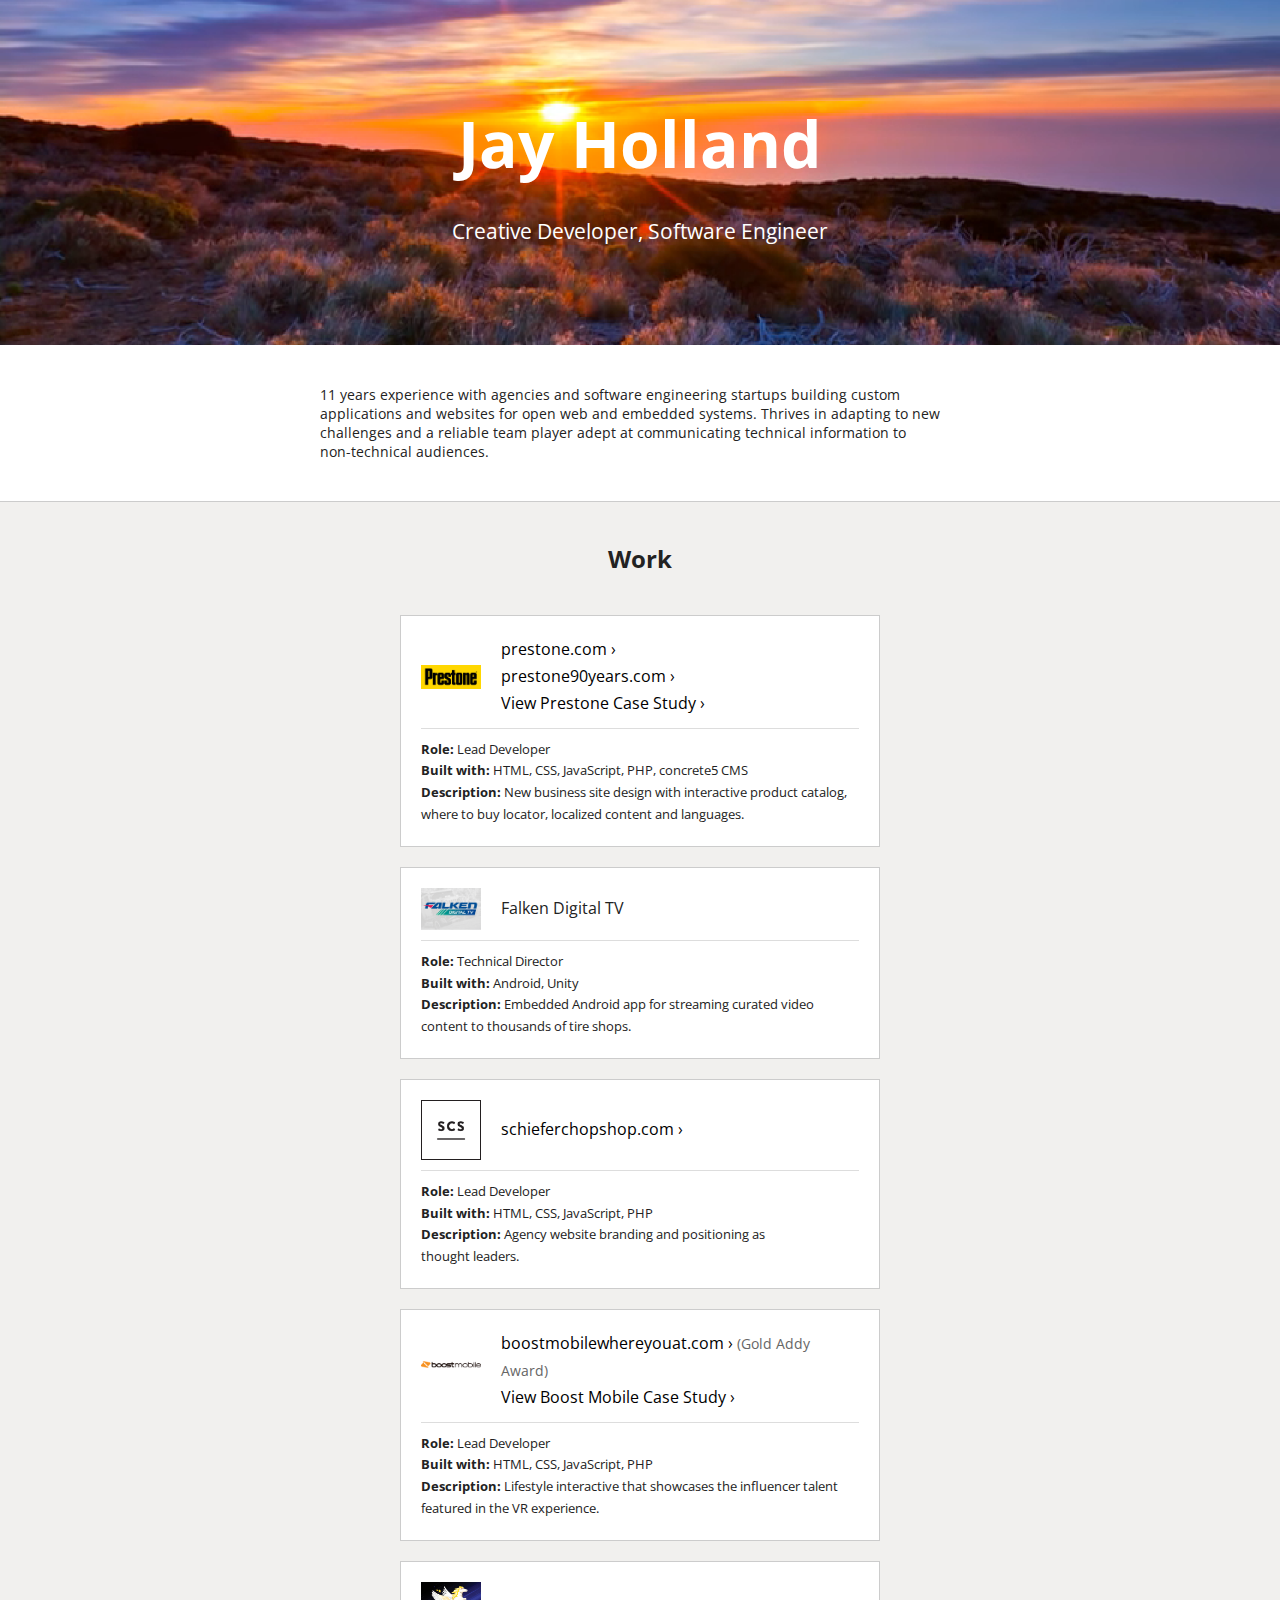
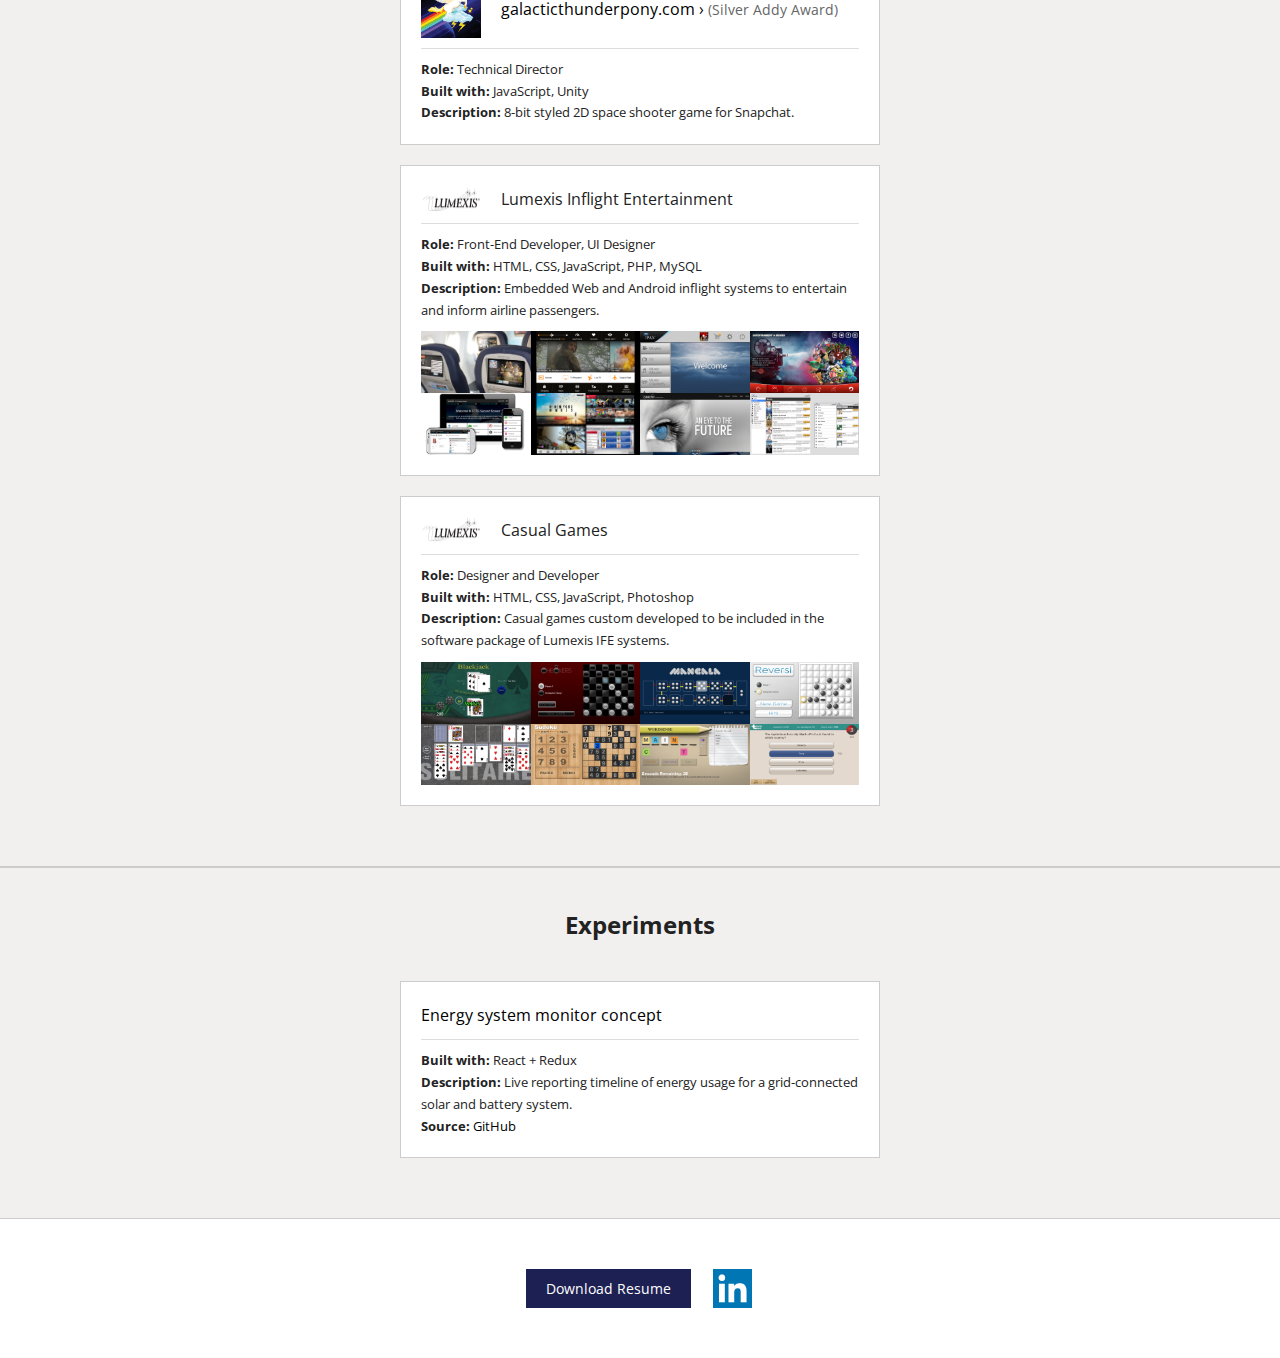
==== index.html @ 2b52e8df "title add software engineer" ====
<!DOCTYPE html>
<html>
<head>

<meta charset="utf-8">
<meta name="viewport" content="width=device-width,initial-scale=1,user-scalable=no,shrink-to-fit=no">
<meta name="theme-color" content="#000000">
<meta name="msapplication-navbutton-color" content="#000000">
<meta name="apple-mobile-web-app-status-bar-style" content="#000000">
<meta name="apple-mobile-web-app-capable" content="yes">
<meta name="google" value="notranslate">

<title>Jay Holland | Creative Developer</title>
<meta name="description" content="Full-stack developer specializing in front-end."/>

<!-- Fonts -->
<link href="https://fonts.googleapis.com/css?family=Open+Sans:400,700" rel="stylesheet">

<!-- Styles -->
<link rel="stylesheet" media="screen, projection" href="css/luminous-basic.min.css">
<link rel="stylesheet" type="text/css" href="css/styles.css" />


<!-- Social -->
<meta property="og:url" content="http://www.jaycholland.com/" />
<meta property="og:type" content="website" />
<meta property="og:title" content="Jay Holland | Creative Developer" />
<meta property="og:description" content="Full-stack developer specializing in front-end." />

<meta name="twitter:card" content="summary" />
<meta name="twitter:title" content="Jay Holland | Creative Developer" />
<meta name="twitter:description" content="Full-stack developer specializing in front-end." />
<meta name="twitter:url" content="http://www.jaycholland.com/" />

</head>

<body>

<main>
<header class="intro-title">
    <div id="intro-video-container"><div id="intro-video-background"></div></div>
    <div id="intro-video-overlay"></div>
    <div class="section-inner">
        <h1>Jay Holland</h1>
        <h2 id="myTitle">Creative Developer, Software Engineer</h2>
    </div>
</header>
<section class="intro-paragraph">
    <div class="section-inner">
        <p>
            11 years experience with agencies and software engineering startups building custom applications and websites for open web and embedded systems. Thrives in adapting to new challenges and a reliable team player adept at communicating technical information to <span class="noBreak">non-technical audiences.</span>
        </p>
    </div>
</section>
<section class="section-work">
    <div class="section-inner">
        <h3>Work</h3>
        <div class="item-recent-work">
            <div class="item-recent-work-header">
                <div class="item-recent-work-image"><img src="img/logo-prestone.png" alt="Logo Prestone"></div>
                <p class="item-recent-work-links">
                    <a href="http://www.prestone.com" target="_blank">prestone.com &rsaquo;</a><br><a href="http://www.prestone90years.com" target="_blank">prestone90years.com &rsaquo;</a>
                    <br><a href="http://www.schieferchopshop.com/work/prestone-defy" target="_blank">View Prestone Case Study &rsaquo;</a>
                </p>
            </div>
            <p class="item-recent-work-details">
                <span class="detail-label">Role:</span> Lead Developer
                <br><span class="detail-label">Built with:</span> HTML, CSS, JavaScript, PHP, concrete5 CMS
                <br><span class="detail-label">Description:</span> New business site design with interactive product catalog, where to buy locator, localized content <span class="noBreak">and languages.</span>
            </p>
        </div>
        <div class="item-recent-work">
            <div class="item-recent-work-header">
                <div class="item-recent-work-image"><img src="img/logo-falken-tv.png" alt="Logo Falken"></div>
                <p class="item-recent-work-links">
                    Falken Digital TV
                </p>
            </div>
            <p class="item-recent-work-details">
                <span class="detail-label">Role:</span> Technical Director
                <br><span class="detail-label">Built with:</span> Android, Unity
                <br><span class="detail-label">Description:</span> Embedded Android app for streaming curated video content to thousands of <span class="noBreak">tire shops.</span>
            </p>
        </div>
        <div class="item-recent-work">
            <div class="item-recent-work-header">
                <div class="item-recent-work-image"><img src="img/logo-scs.png" alt="Logo SCS"></div>
                <p class="item-recent-work-links">
                    <a href="http://www.schieferchopshop.com" target="_blank">schieferchopshop.com &rsaquo;</a>
                </p>
            </div>
            <p class="item-recent-work-details">
                <span class="detail-label">Role:</span> Lead Developer
                <br><span class="detail-label">Built with:</span> HTML, CSS, JavaScript, PHP
                <br><span class="detail-label">Description:</span> Agency website branding and positioning as <span class="noBreak">thought leaders.</span>
            </p>
        </div>
        <div class="item-recent-work">
            <div class="item-recent-work-header">
                <div class="item-recent-work-image"><img src="img/logo-boost.png" alt="Logo Boost Mobile"></div>
                <p class="item-recent-work-links">
                    <a href="http://www.boostmobilewhereyouat.com" target="_blank">boostmobilewhereyouat.com &rsaquo;</a> <span class="linknote">(Gold Addy Award)</span>
                    <br><a href="http://www.schieferchopshop.com/work/boostmobile-wearewhereyouat" target="_blank">View Boost Mobile Case Study &rsaquo;</a>
                </p>
            </div>
            <p class="item-recent-work-details">
                <span class="detail-label">Role:</span> Lead Developer
                <br><span class="detail-label">Built with:</span> HTML, CSS, JavaScript, PHP
                <br><span class="detail-label">Description:</span> Lifestyle interactive that showcases the influencer talent featured in the <span class="noBreak">VR experience.</span>
            </p>
        </div>
        <div class="item-recent-work">
            <div class="item-recent-work-header">
                <div class="item-recent-work-image"><img src="img/logo-gtp.jpg" alt="Logo GTP"></div>
                <p class="item-recent-work-links">
                    <a href="http://www.galacticthunderpony.com" target="_blank">galacticthunderpony.com &rsaquo;</a> <span class="linknote">(Silver Addy Award)</span>
                </p>
            </div>
            <p class="item-recent-work-details">
                <span class="detail-label">Role:</span> Technical Director
                <br><span class="detail-label">Built with:</span> JavaScript, Unity
                <br><span class="detail-label">Description:</span> 8-bit styled 2D space shooter game <span class="noBreak">for Snapchat.</span>
            </p>
        </div>
        <div class="item-recent-work">
            <div class="item-recent-work-header">
                <div class="item-recent-work-image"><img src="img/logo-lumexis.png" alt="Logo Lumexis"></div>
                <p class="item-recent-work-links">
                    Lumexis Inflight Entertainment
                </p>
            </div>
            <p class="item-recent-work-details">
                <span class="detail-label">Role:</span> Front-End Developer, UI Designer
                <br><span class="detail-label">Built with:</span> HTML, CSS, JavaScript, PHP, MySQL
                <br><span class="detail-label">Description:</span> Embedded Web and Android inflight systems to entertain and inform <span class="noBreak">airline passengers.</span>
            </p>
            <div class="item-recent-work-gallery">
                <a class="gallery-img-1" href="img/lumexis-fast-ui.jpg"><img src="img/lumexis-fast-ui.jpg"></a>
                <a class="gallery-img-1" href="img/lumexis-gen4.jpg"><img src="img/lumexis-gen4.jpg"></a>
                <a class="gallery-img-1" href="img/lumexis-ipax-1.jpg"><img src="img/lumexis-ipax-1.jpg"></a>
                <a class="gallery-img-1" href="img/lumexis-malindo.jpg"><img src="img/lumexis-malindo.jpg"></a>
                <a class="gallery-img-1" href="img/lumexis-second-screen-mobile-tablet.jpg"><img src="img/lumexis-second-screen-mobile-tablet.jpg"></a>
                <a class="gallery-img-1" href="img/lumexis-ui-x4.jpg"><img src="img/lumexis-ui-x4.jpg"></a>
                <a class="gallery-img-1" href="img/lumexis-web.jpg"><img src="img/lumexis-web.jpg"></a>
                <a class="gallery-img-1" href="img/lumexis-wipax.jpg"><img src="img/lumexis-wipax.jpg"></a>
            </div>
        </div>
        <div class="item-recent-work">
            <div class="item-recent-work-header">
                <div class="item-recent-work-image"><img src="img/logo-lumexis.png" alt="Logo Lumexis"></div>
                <p class="item-recent-work-links">
                    Casual Games
                </p>
            </div>
            <p class="item-recent-work-details"><span class="detail-label">Role:</span> Designer and Developer
                <br><span class="detail-label">Built with:</span> HTML, CSS, JavaScript, Photoshop
                <br><span class="detail-label">Description:</span> Casual games custom developed to be included in the software package of Lumexis <span class="noBreak">IFE systems.</span>
            </p>
            <div class="item-recent-work-gallery">
                <a class="gallery-img-2" href="img/game-screenshot-blackjack.jpg"><img src="img/game-screenshot-blackjack.jpg"></a>
                <a class="gallery-img-2" href="img/game-screenshot-checkers.jpg"><img src="img/game-screenshot-checkers.jpg"></a>
                <a class="gallery-img-2" href="img/game-screenshot-mancala.jpg"><img src="img/game-screenshot-mancala.jpg"></a>
                <a class="gallery-img-2" href="img/game-screenshot-reversi.jpg"><img src="img/game-screenshot-reversi.jpg"></a>
                <a class="gallery-img-2" href="img/game-screenshot-solitaire.jpg"><img src="img/game-screenshot-solitaire.jpg"></a>
                <a class="gallery-img-2" href="img/game-screenshot-sudoku.jpg"><img src="img/game-screenshot-sudoku.jpg"></a>
                <a class="gallery-img-2" href="img/game-screenshot-wordsense.jpg"><img src="img/game-screenshot-wordsense.jpg"></a>
                <a class="gallery-img-2" href="img/game-screenshot-trivia-time.jpg"><img src="img/game-screenshot-trivia-time.jpg"></a>
            </div>
        </div>
    </div>
</section>
<section class="section-work">
    <div class="section-inner">
        <h3>Experiments</h3>
        <div class="item-recent-work">
            <div class="item-recent-work-header">
                <p class="item-recent-work-links">
                    <a href="http://jaycholland.com/energy-system-monitor/" target="_blank">Energy system monitor concept</a>
                </p>
            </div>
            <p class="item-recent-work-details">
                <span class="detail-label">Built with:</span> React + Redux
                <br><span class="detail-label">Description:</span> Live reporting timeline of energy usage for a grid-connected solar and <span class="noBreak">battery system.</span>
                <br><span class="detail-label">Source:</span> <a href="https://github.com/jaycholland/energy-system-monitor" target="_blank">GitHub</https:>
            </p>
        </div>
    </div>
</section>
<footer class="section-resume">
    <div class="section-inner">
        <a href="jay-holland-resume.docx" class="button">Download Resume</a><a href="http://www.linkedin.com/in/jaycholland" target="_blank" class="button linkedin">&nbsp;</a>
    </div>
</footer>
</main>

<script type="text/javascript" src="js/Luminous.min.js"></script>
<script type="text/javascript" src="js/scripts.js"></script>

</body>

</html>
---- css/styles.css ----
﻿* {
	margin:0;
	padding:0;
	-webkit-tap-highlight-color: rgba(0,0,0,0);
	text-rendering: optimizeLegibility;
	-webkit-font-smoothing: antialiased;
	-moz-osx-font-smoothing: grayscale;
}

html, body {
	width:100%;
	height:100%;
	font-size:16px;
}

body {
	font-family:'Open Sans', 'Helvetica', sans-serif;
	background:#FFFFFF;
    -webkit-text-size-adjust:100%;
    -moz-text-size-adjust:100%;
	-ms-text-size-adjust:100%;
}

div, main, section, nav, header, footer {
	-moz-box-sizing: border-box;
    -webkit-box-sizing: border-box;
    box-sizing: border-box;
}
.noBreak{
    white-space: nowrap;
}
.bodyItalic{
	font-style:italic;
}

main{
	position:relative;
	margin:0;
	padding:0;
	width:100%;
	min-height:100vh;
}
section, header, footer{
	position:relative;
	margin:0;
	padding:0;
	width:100%;
}
.divider{
	position:relative;
	margin:0;
	padding:0;
	width:100%;
	height:6px;
	background-color:rgb(25, 16, 68);
}
.section-inner{
	position:relative;
	margin:0 auto;
	padding:40px 15px;
	width:100%;
	max-width:930px;
	color:#111111;
}
.section-inner > h1{
	margin:60px 0 30px 0;
	padding:0;
	font-size:4em;
	text-align:center;
}
.section-inner > h2{
	margin:15px 0 60px 0;
	padding:0;
	font-size:1.3em;
	font-weight:400;
	text-align:center;
}
.section-inner > h3{
	margin:0;
	padding:0;
	font-size:1.5em;
	font-weight:700;
	text-align:center;
}
.section-inner > p{
	margin:0;
	padding:0;
	font-size:.9em;
}
.intro-title{
	background-color:transparent;
	overflow:hidden;
}
#intro-video-container{
	position:absolute;
	left:50%;
	top:50%;
	width:100%;
	min-width:900px;
	height:auto;
	background-color:#111111;
	background-image:url("../img/header-background-frame.png");
	background-repeat:no-repeat;
	background-position:center;
	background-size:cover;
	transform:translate(-50%,-50%);
}
#intro-video-container::before{
	content:'';
	display:block;
	position:relative;
	left:0;
	top:0;
	width:100%;
	height:auto;
	padding-top:56.25%;
}
#intro-video-background{
	position:absolute;
	left:0;
	top:0;
	width:100%;
	height:100%;
	opacity:0;
	transition:opacity 1s;
}
#intro-video-overlay{
	position:absolute;
	left:0;
	top:0;
	width:100%;
	height:100%;
	background-color:transparent;
}
.intro-title > .section-inner{
	color:#FFFFFF;
}
.intro-paragraph{
	background-color:#FFFFFF;
}
.intro-paragraph > .section-inner{
	color:#222222;
}
.intro-paragraph > .section-inner > p{
	position:relative;
	width:100%;
	max-width:640px;
	margin:0 auto;
}
.section-work{
	background-color:rgb(241, 240, 238);
	border-top:1px solid #CCCCCC;
	border-bottom:1px solid #CCCCCC;
	
}
.section-work .section-inner{
	color:#222222;
	display:flex;
	flex-wrap:wrap;
	justify-content:flex-start;
}
.section-work h3{
	width:100%;
	margin-bottom:40px;
}
.item-recent-work{
	position:relative;
	display:flex;
	flex-wrap:wrap;
	width:100%;
	max-width:480px;
	margin:0 auto 20px auto;
	padding:20px;
	background-color:#FFFFFF;
	border:1px solid #CCCCCC;
	overflow:hidden;
}
.item-recent-work-header{
	display:flex;
	align-items:center;
	width:100%;
	border-bottom:1px solid #DDDDDD;
	padding-bottom:10px;
	margin-bottom:10px;
}
.item-recent-work p{
	text-align:left;
	line-height:1.7em;
}
.item-recent-work a{
	color:#000000;
	text-decoration:none;
}
.item-recent-work a:hover{
	text-decoration:underline;
}
.item-recent-work-image{
	display:block;
	position:relative;
	flex-basis:60px;
	max-width:60px;
	flex-grow:0;
	flex-shrink:0;
	height:auto;
	min-height:20px;
	border:none;
	margin-right:20px;
}
.item-recent-work-image > img{
	display:block;
	position:relative;
	left:0;
	top:0;
	width:auto;
	max-width:100%;
	height:auto;
	max-height:100%;
}
.item-recent-work-links{
	display:block;
	position:relative;
	width:auto;
	flex-basis:60%;
	flex-grow:1;
	height:auto;
}
.item-recent-work-details{
	display:block;
	position:relative;
	width:auto;
	flex-grow:1;
	height:auto;
	font-size:.8em;
}
.item-recent-work-details .detail-label{
	font-weight:700;
}
.linknote{
	font-size:.9em;
	color:#666666;
}
.item-recent-work-gallery{
	display:block;
	position:relative;
	width:100%;
	height:auto;
	text-align:left;
	margin-top:10px;
}
.item-recent-work-gallery > a{
	display:block;
	position:relative;
	float:left;
	width:25%;
	height:auto;
	overflow:hidden;
	margin:0;
	padding:0;
}
.item-recent-work-gallery > a::before{
	content:'';
	display:block;
	position:relative;
	width:100%;
	height:auto;
	margin:0;
	padding-top:56.25%;
}
.item-recent-work-gallery > a > img{
	display:block;
	position:absolute;
	left:0;
	top:0;
	width:100%;
	height:100%;
	margin:0;
	padding:0;
}
.lum-lightbox-inner img {
	max-width: 80%;
	max-height: 100%;
}
.lum-lightbox {
    background: rgba(0,0,0,.8);
}
.section-resume{
	text-align:center;
}
footer{
	background-color:#FFFFFF;
	text-align:center;
}
a.button{
	display:inline-block;
	position:relative;
	width:auto;
	margin:10px;
	padding:10px 20px;
	background-color:rgb(29, 32, 83);
	text-align:center;
	text-decoration:none;
	font-size:.9em;
	color:#FFFFFF;
}
a.button.linkedin{
	background-color:transparent;
	background-repeat:no-repeat;
	background-position:center;
	background-size:contain;
	background-image:url("../img/social-linkedin.png");
}

@media only screen and (max-width:520px){
	.section-inner > h1{
		margin:40px 0 20px 0;
		font-size:3em;
	}
	.section-inner > h2{
		margin:15px 0 40px 0;
		font-size:1em;
	}
}
@media only screen and (max-width:460px){
	.lum-gallery-button {
		top: 95%;
		transform: translateY(-100%);
	}
	.lum-lightbox-inner img {
		max-width: 100%;
		max-height: 100%;
	}
}
@media only screen and (max-width:420px){
	.item-recent-work-image{
		max-width:80px;
		margin-right:10px;
	}
	.item-recent-work-links{
		font-size:.9em;
	}
}
@media only screen and (max-width:400px){
	.item-recent-work-gallery > a{
		width:50%;
	}
}
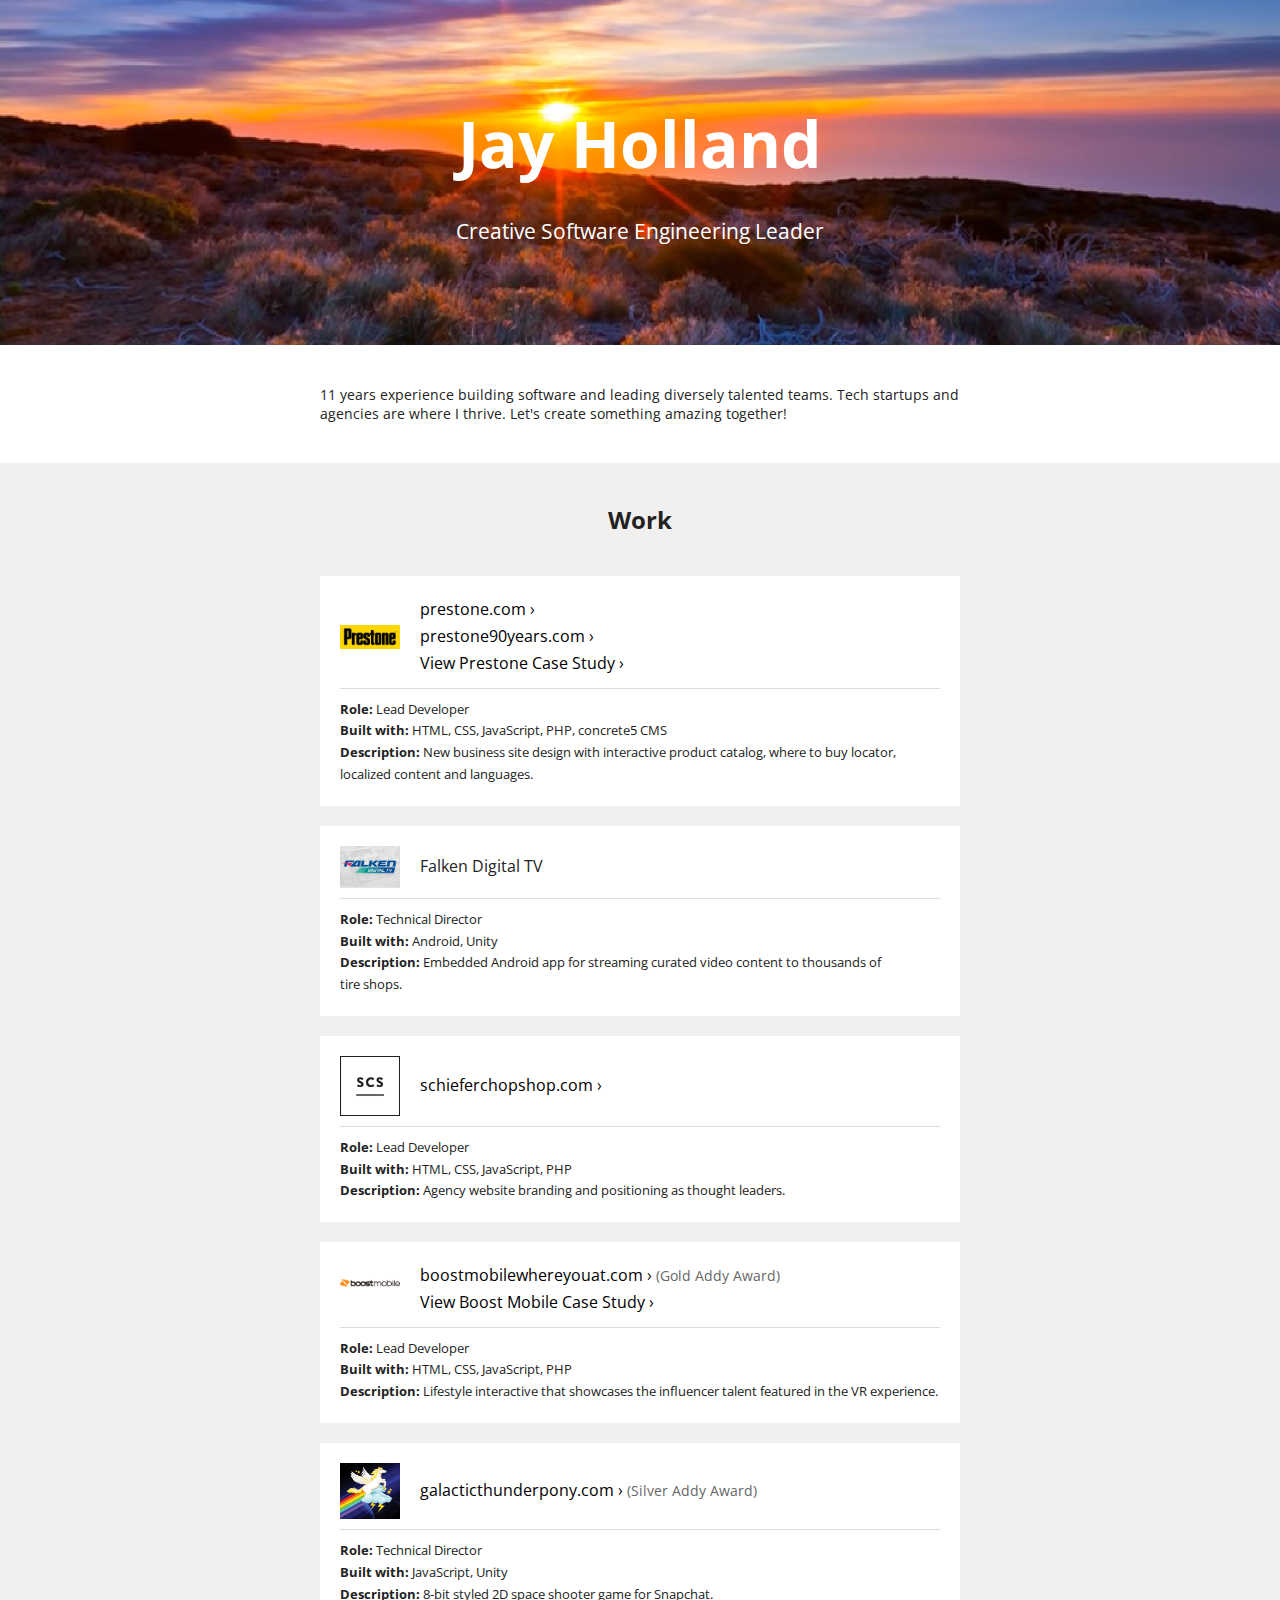
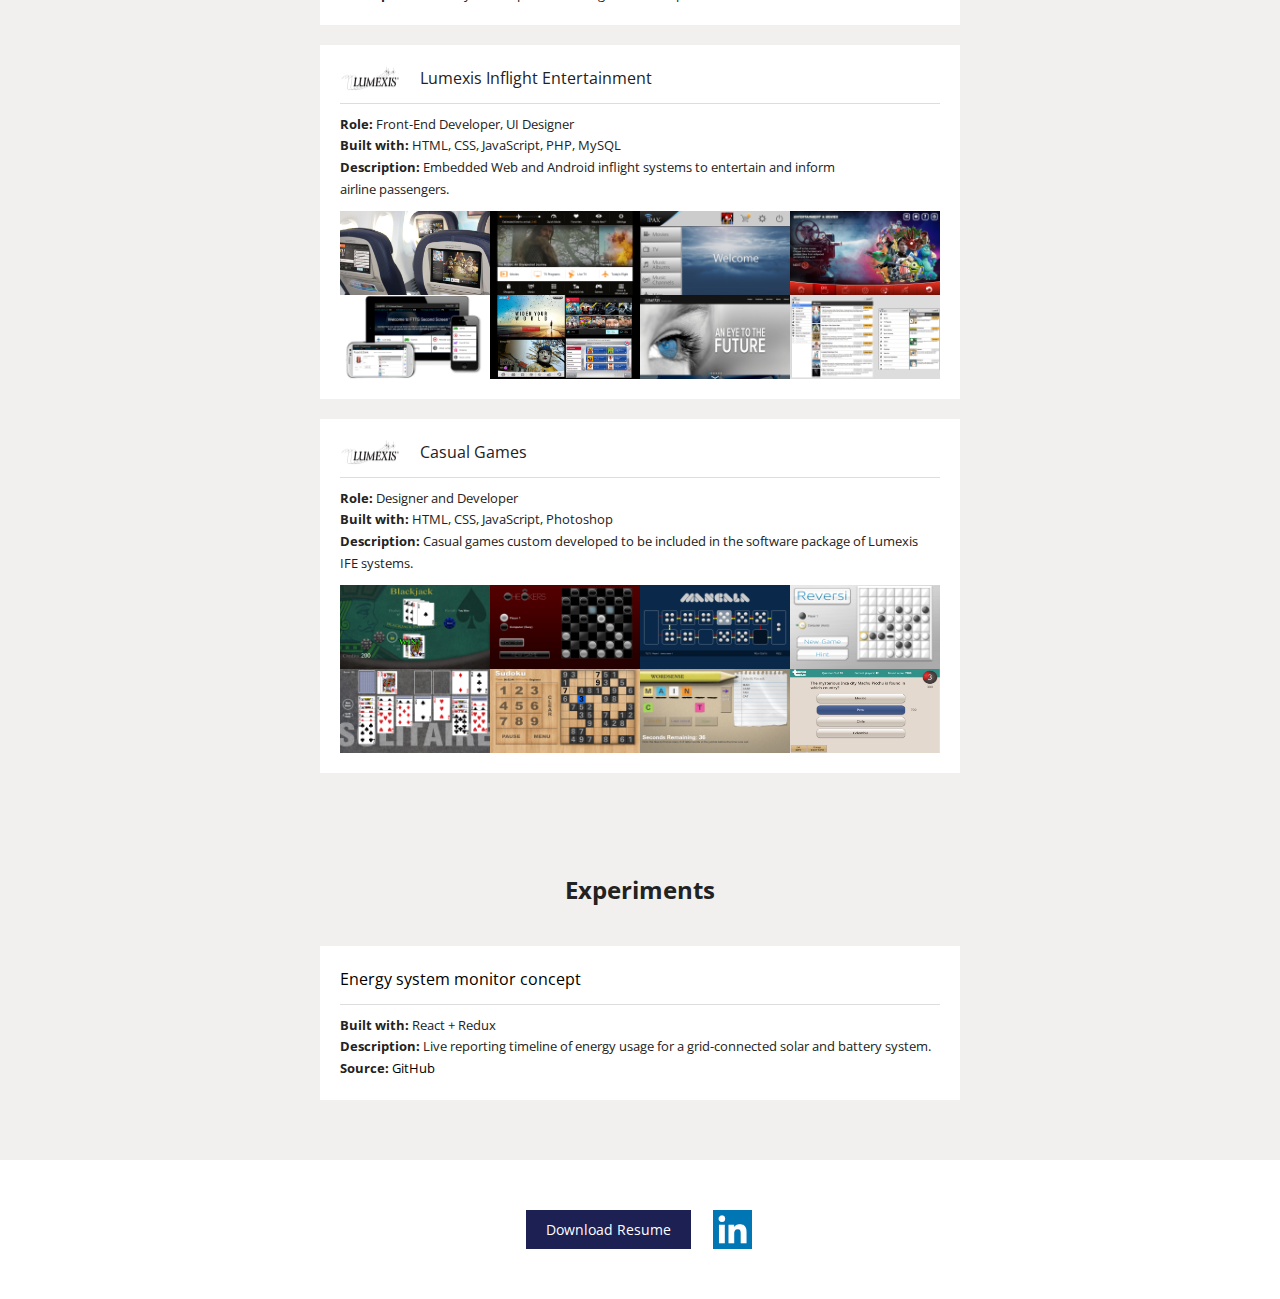
==== commit ed011cba: "update round 1 for nov 2019" ====
--- a/index.html
+++ b/index.html
@@ -42,13 +42,13 @@
     <div id="intro-video-overlay"></div>
     <div class="section-inner">
         <h1>Jay Holland</h1>
-        <h2 id="myTitle">Creative Developer, Software Engineer</h2>
+        <h2 id="myTitle">Creative Software <span class="noBreak">Engineering Leader</span></h2>
     </div>
 </header>
 <section class="intro-paragraph">
     <div class="section-inner">
         <p>
-            11 years experience with agencies and software engineering startups building custom applications and websites for open web and embedded systems. Thrives in adapting to new challenges and a reliable team player adept at communicating technical information to <span class="noBreak">non-technical audiences.</span>
+            11 years experience building software and leading diversely talented teams. Tech startups and agencies are where I thrive. Let's create something <span class="noBreak">amazing together!</span>
         </p>
     </div>
 </section>
--- a/css/styles.css
+++ b/css/styles.css
@@ -149,9 +149,6 @@
 }
 .section-work{
 	background-color:rgb(241, 240, 238);
-	border-top:1px solid #CCCCCC;
-	border-bottom:1px solid #CCCCCC;
-	
 }
 .section-work .section-inner{
 	color:#222222;
@@ -168,11 +165,10 @@
 	display:flex;
 	flex-wrap:wrap;
 	width:100%;
-	max-width:480px;
+	max-width:640px;
 	margin:0 auto 20px auto;
 	padding:20px;
 	background-color:#FFFFFF;
-	border:1px solid #CCCCCC;
 	overflow:hidden;
 }
 .item-recent-work-header{
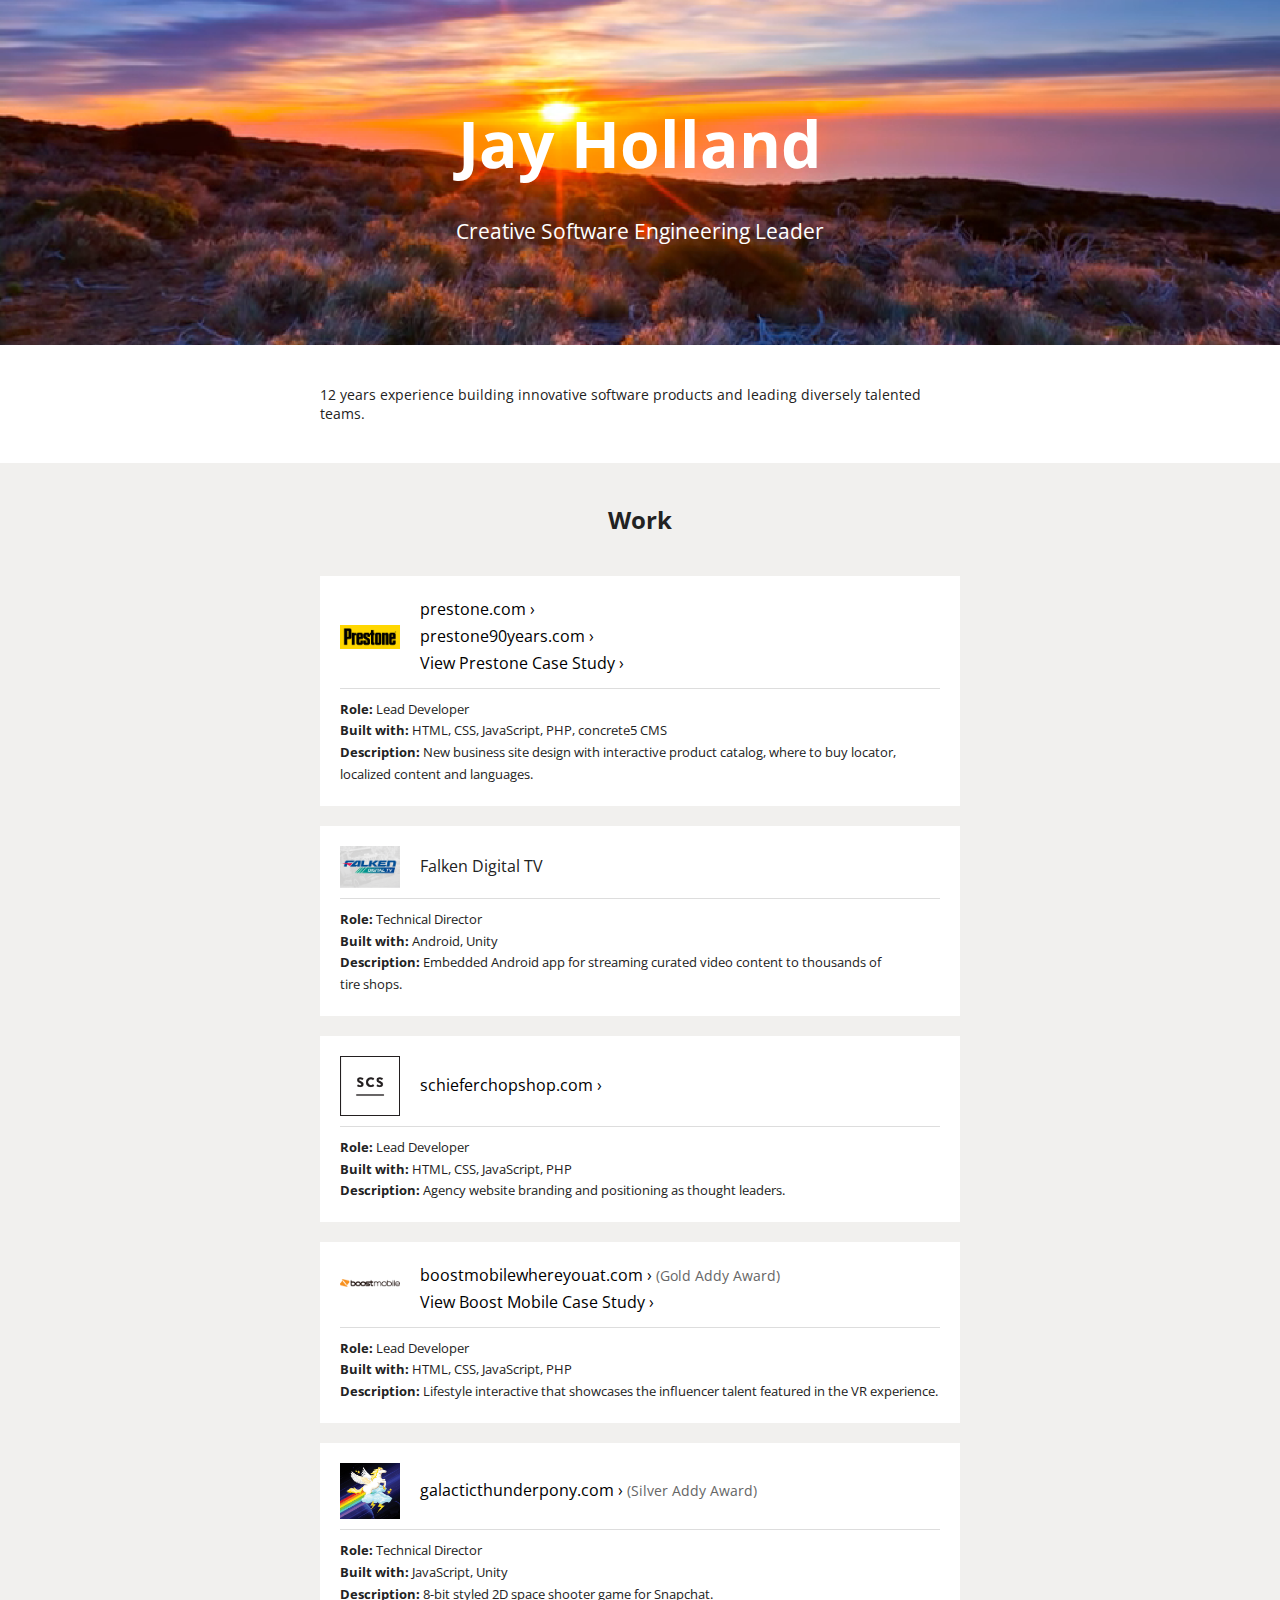
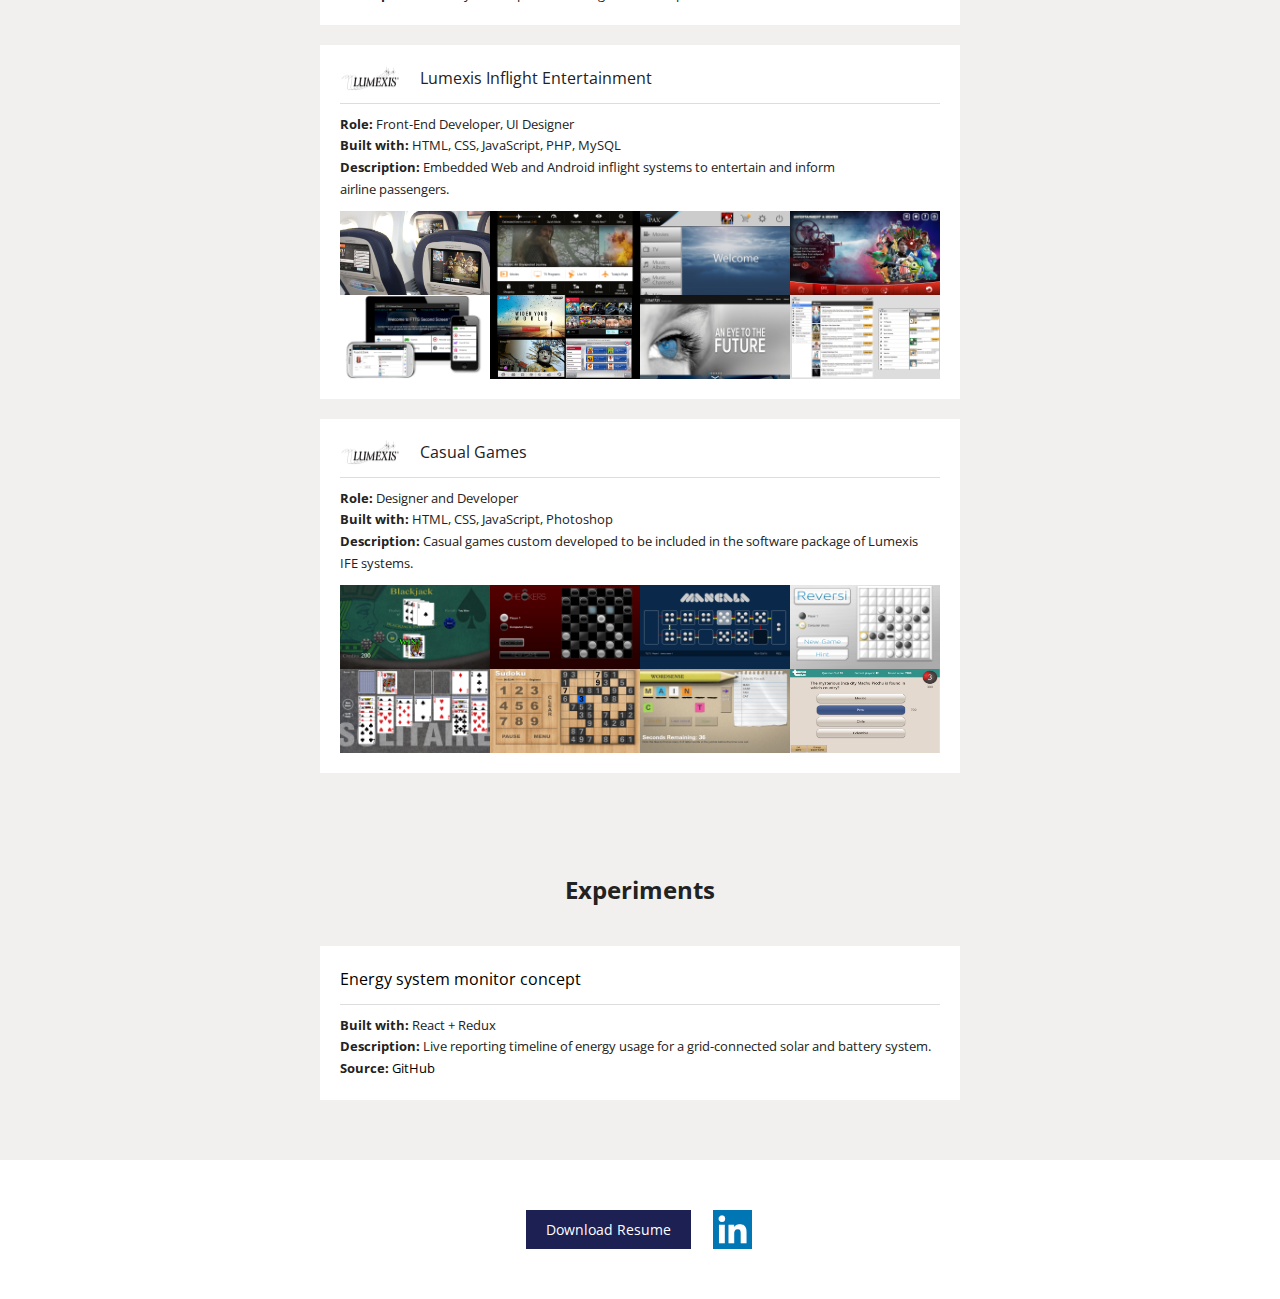
==== commit 4174d3f6: "updated intro summary" ====
--- a/index.html
+++ b/index.html
@@ -48,7 +48,7 @@
 <section class="intro-paragraph">
     <div class="section-inner">
         <p>
-            11 years experience building software and leading diversely talented teams. Tech startups and agencies are where I thrive. Let's create something <span class="noBreak">amazing together!</span>
+            12 years experience building innovative software products and leading diversely talented teams.
         </p>
     </div>
 </section>
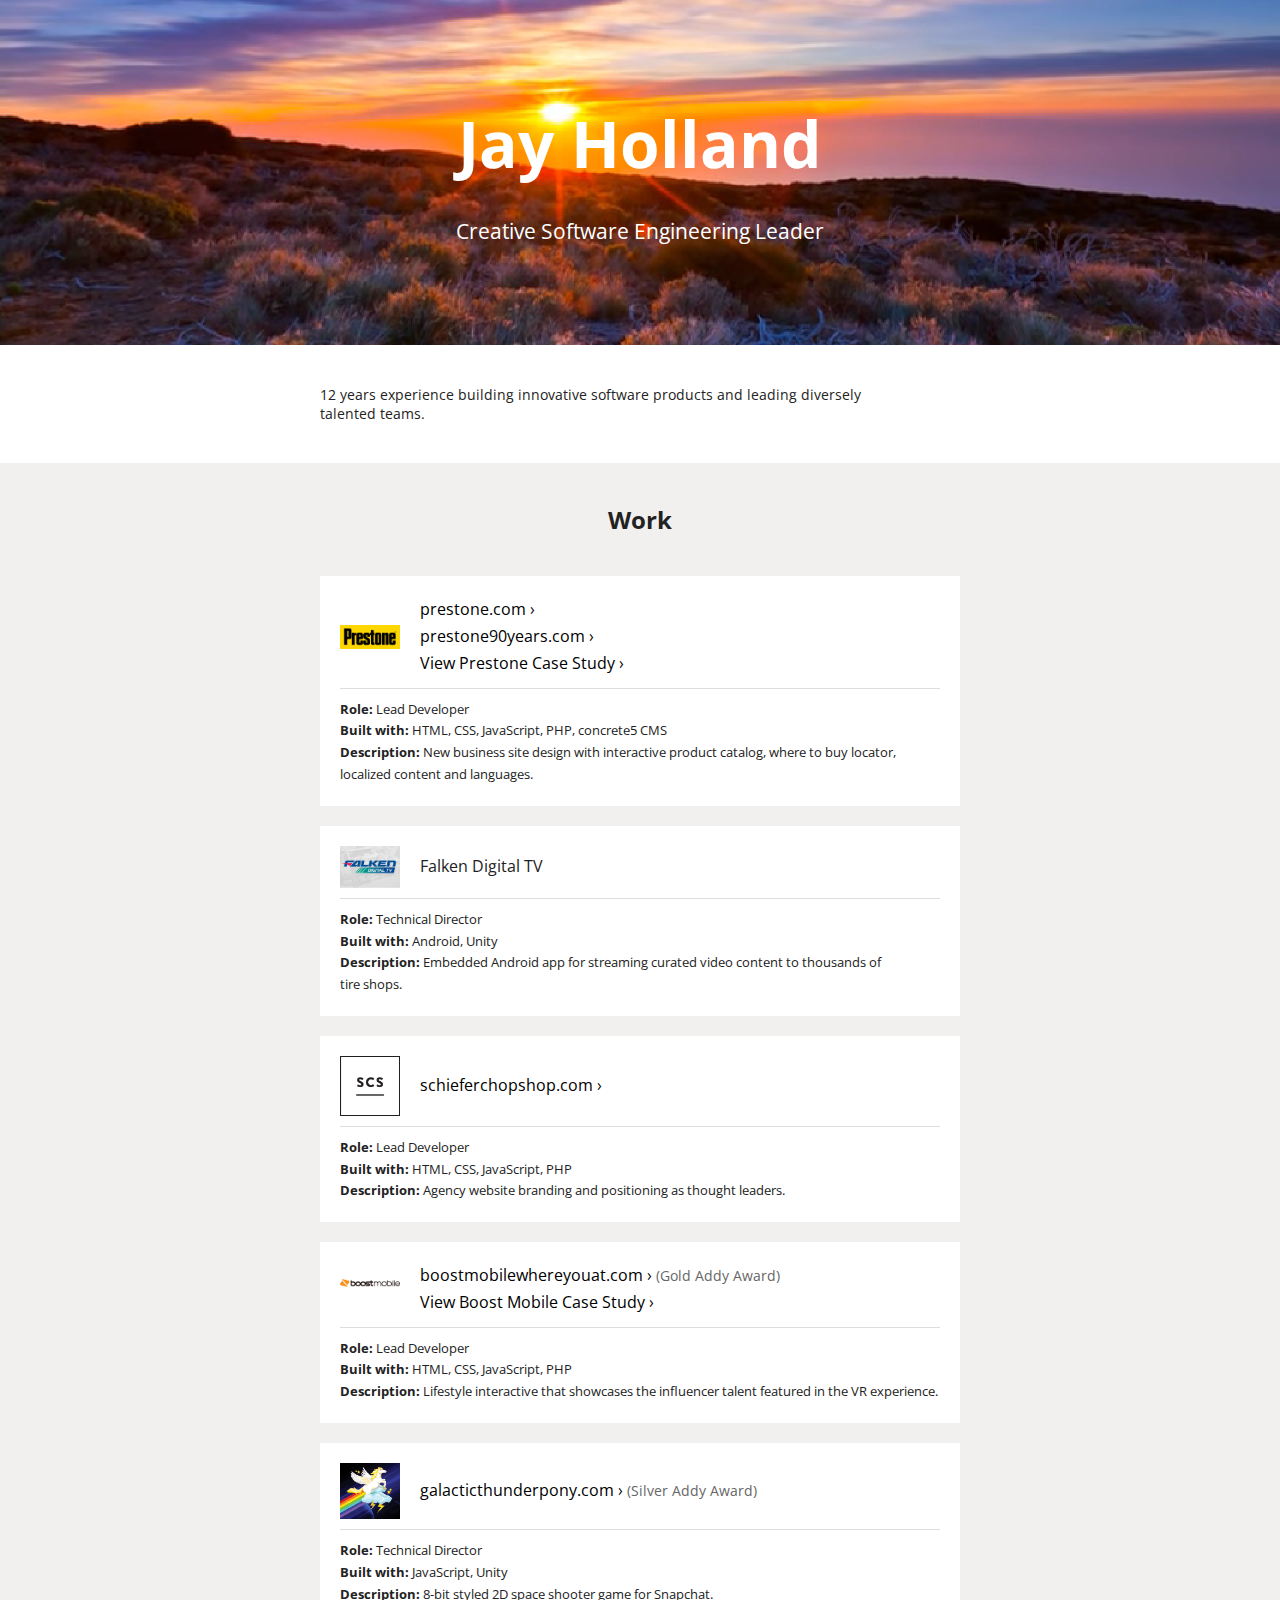
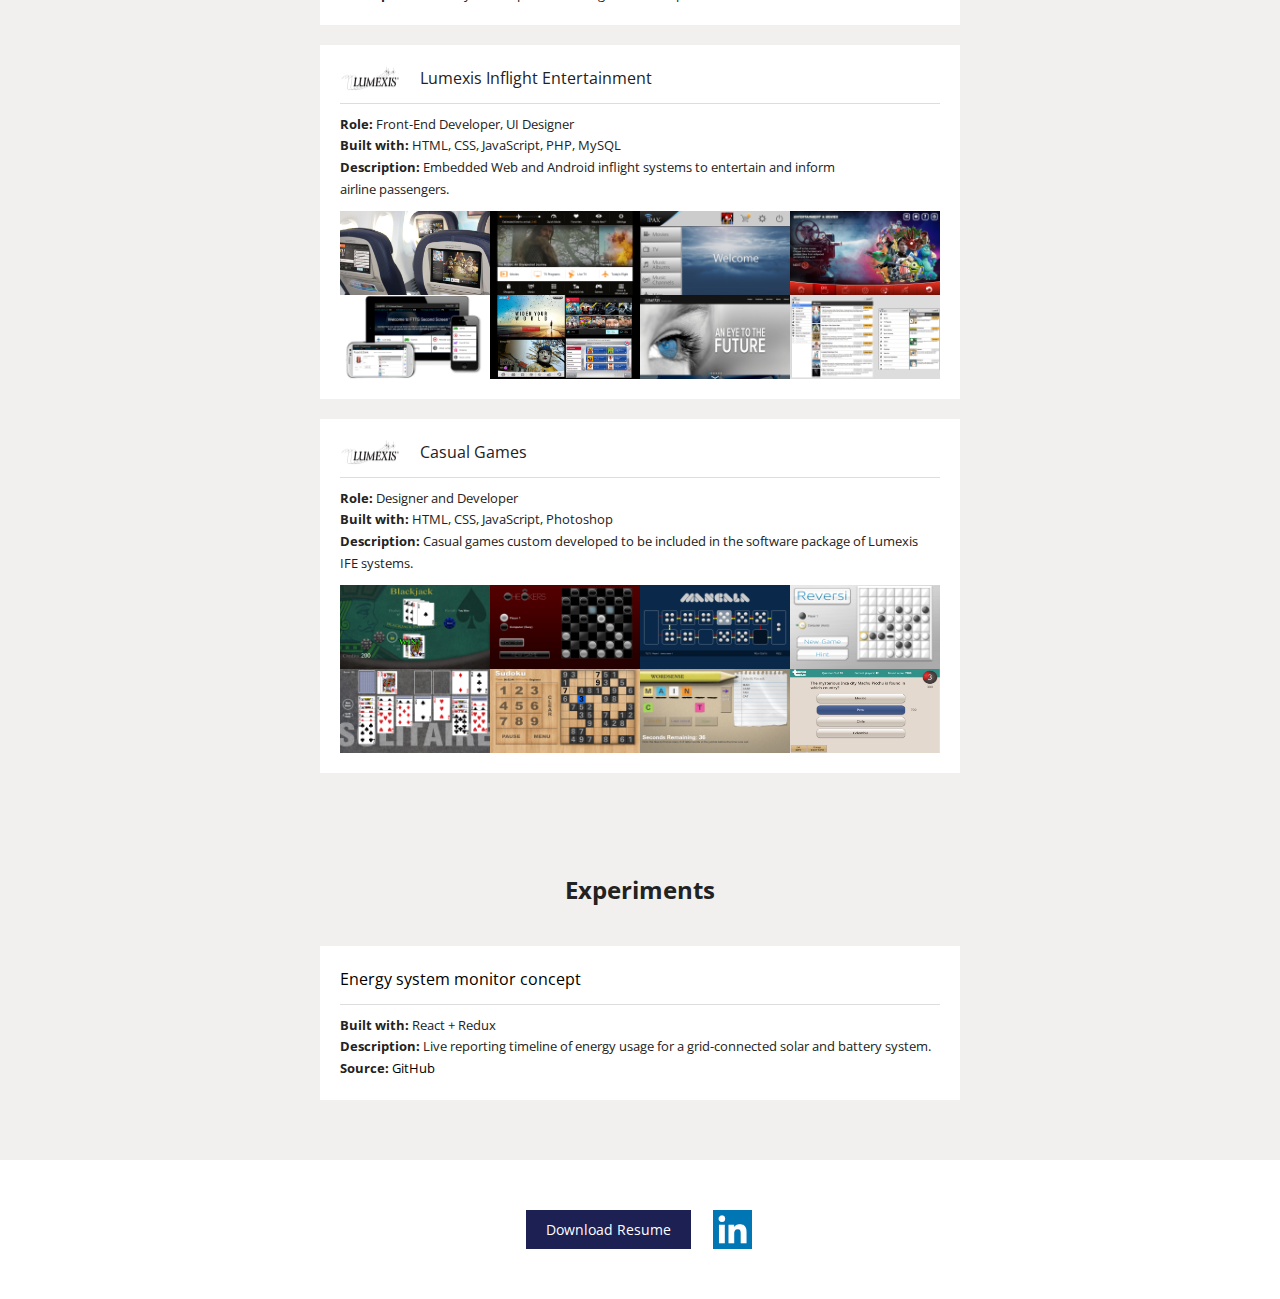
==== commit f0880bd2: "no break for last two words in intro paragraph" ====
--- a/index.html
+++ b/index.html
@@ -48,7 +48,7 @@
 <section class="intro-paragraph">
     <div class="section-inner">
         <p>
-            12 years experience building innovative software products and leading diversely talented teams.
+            12 years experience building innovative software products and leading diversely <span class="noBreak">talented teams.</span>
         </p>
     </div>
 </section>
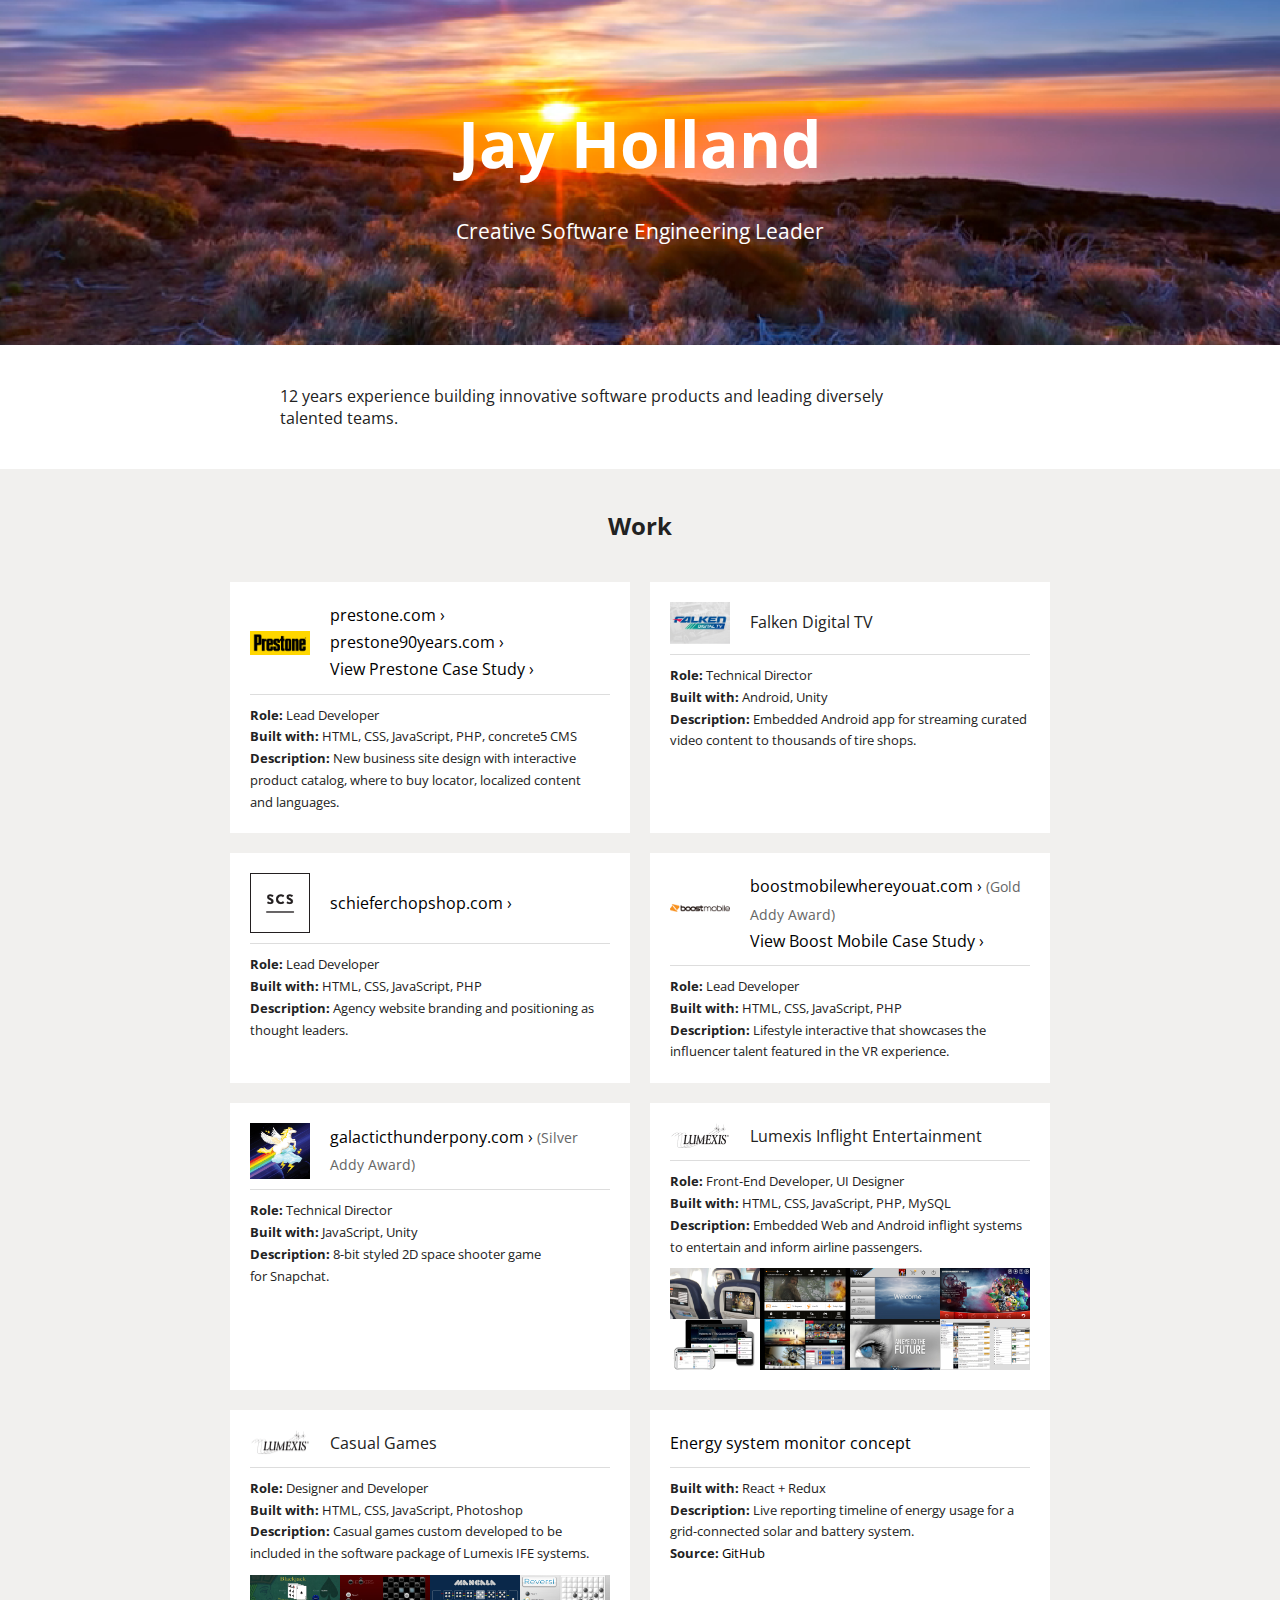
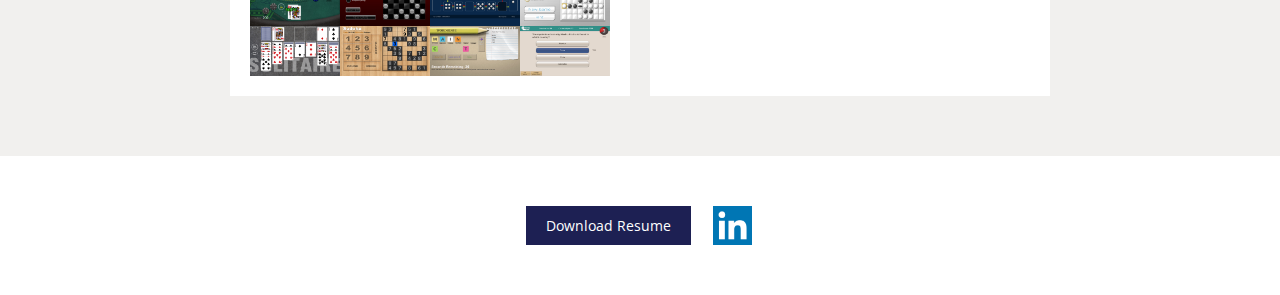
==== commit 3a60aec8: "recent work container styles, all work same list" ====
--- a/index.html
+++ b/index.html
@@ -167,11 +167,6 @@
                 <a class="gallery-img-2" href="img/game-screenshot-trivia-time.jpg"><img src="img/game-screenshot-trivia-time.jpg"></a>
             </div>
         </div>
-    </div>
-</section>
-<section class="section-work">
-    <div class="section-inner">
-        <h3>Experiments</h3>
         <div class="item-recent-work">
             <div class="item-recent-work-header">
                 <p class="item-recent-work-links">
--- a/css/styles.css
+++ b/css/styles.css
@@ -144,8 +144,9 @@
 .intro-paragraph > .section-inner > p{
 	position:relative;
 	width:100%;
-	max-width:640px;
+	max-width:720px;
 	margin:0 auto;
+	font-size: 1em;
 }
 .section-work{
 	background-color:rgb(241, 240, 238);
@@ -154,7 +155,8 @@
 	color:#222222;
 	display:flex;
 	flex-wrap:wrap;
-	justify-content:flex-start;
+	justify-content:center;
+	max-width:1750px;
 }
 .section-work h3{
 	width:100%;
@@ -164,9 +166,11 @@
 	position:relative;
 	display:flex;
 	flex-wrap:wrap;
-	width:100%;
-	max-width:640px;
-	margin:0 auto 20px auto;
+	justify-content:flex-start;
+	align-content:flex-start;
+	width:100%;
+	max-width:400px;
+	margin:0 10px 20px 10px;
 	padding:20px;
 	background-color:#FFFFFF;
 	overflow:hidden;
@@ -315,6 +319,9 @@
 		margin:15px 0 40px 0;
 		font-size:1em;
 	}
+	.item-recent-work{
+		margin:0 0 20px 0;
+	}
 }
 @media only screen and (max-width:460px){
 	.lum-gallery-button {
@@ -327,6 +334,9 @@
 	}
 }
 @media only screen and (max-width:420px){
+	.section-work .section-inner{
+		padding: 40px 0;
+	}
 	.item-recent-work-image{
 		max-width:80px;
 		margin-right:10px;
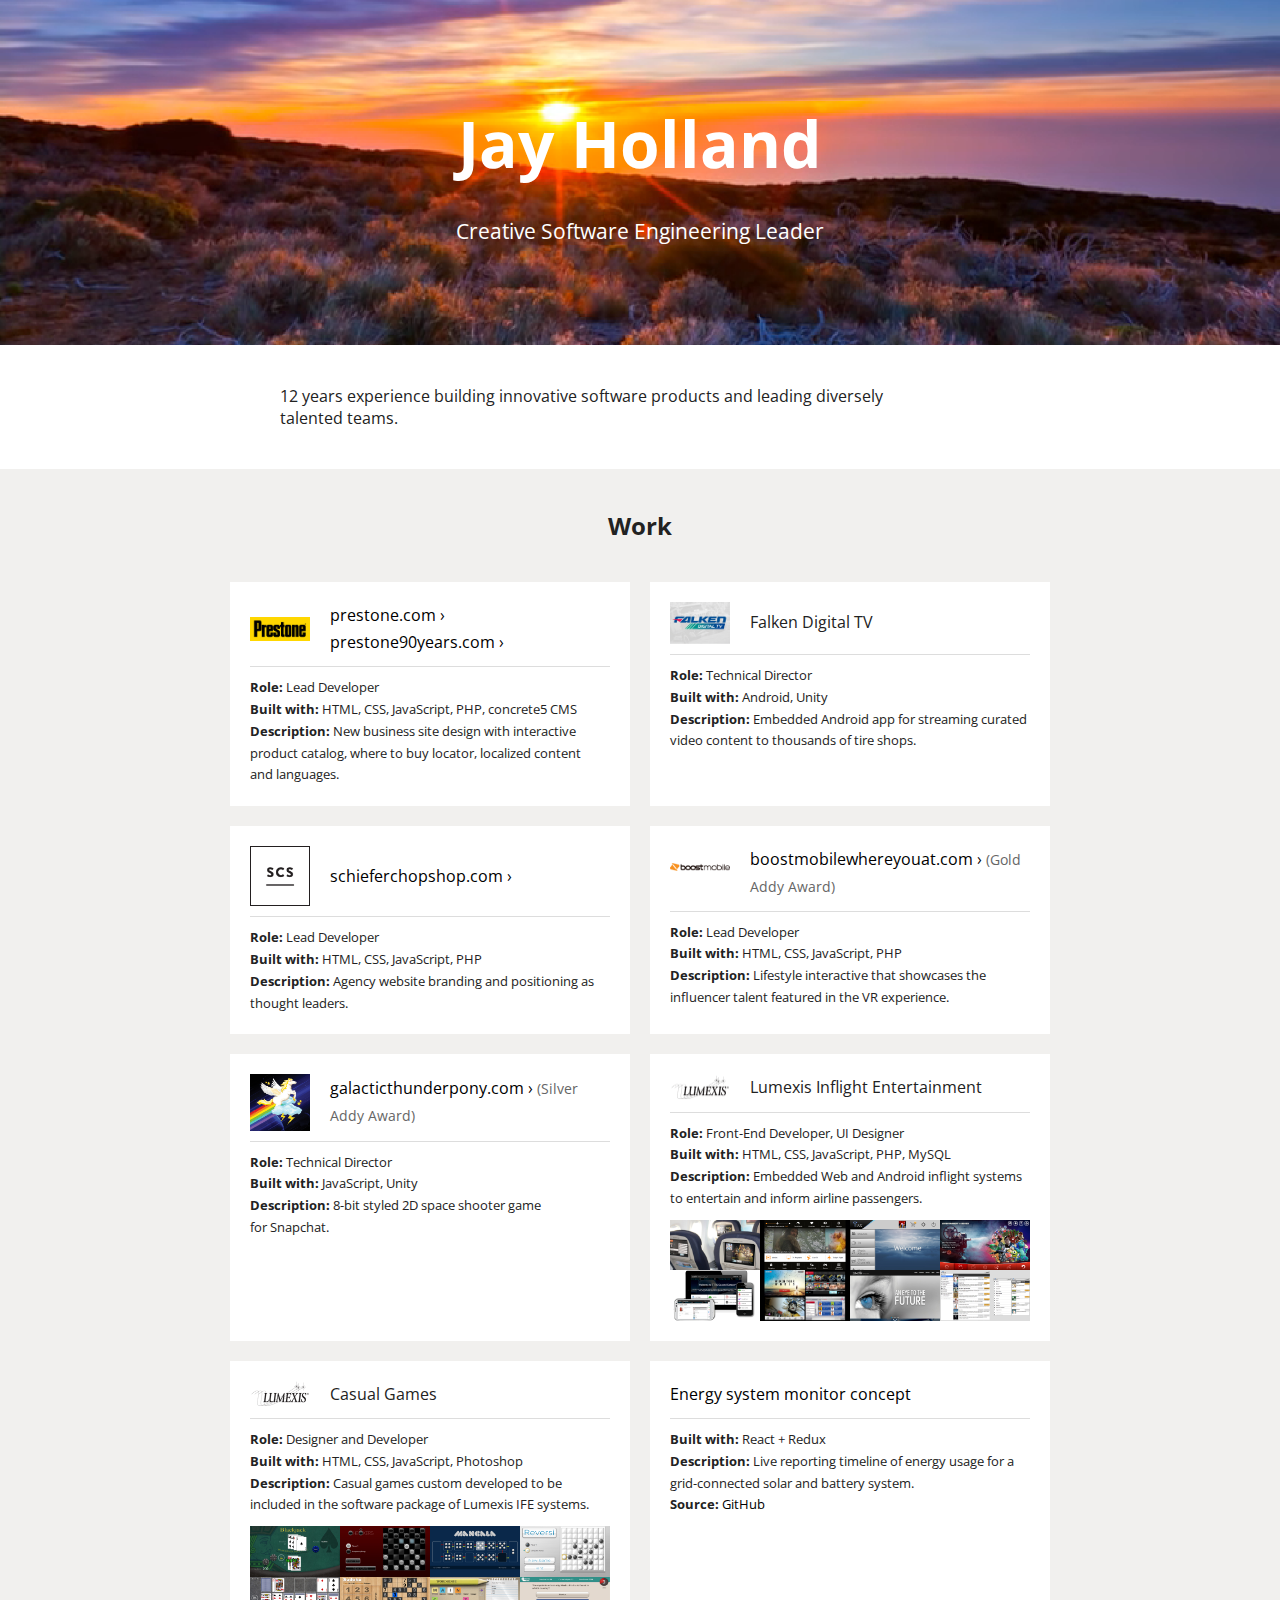
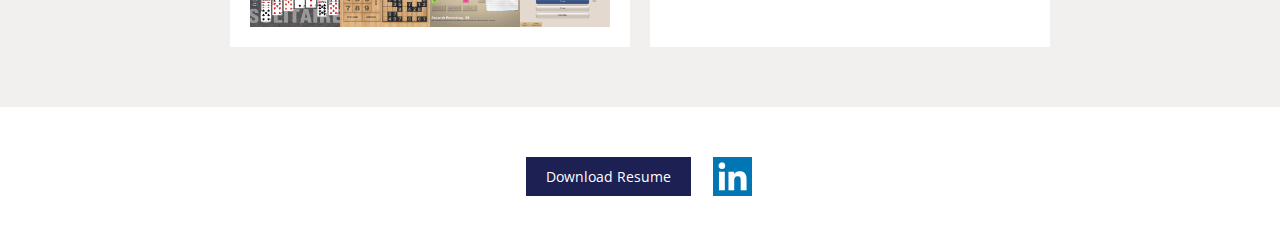
==== commit 850eca33: "case study links removal" ====
--- a/index.html
+++ b/index.html
@@ -60,7 +60,6 @@
                 <div class="item-recent-work-image"><img src="img/logo-prestone.png" alt="Logo Prestone"></div>
                 <p class="item-recent-work-links">
                     <a href="http://www.prestone.com" target="_blank">prestone.com &rsaquo;</a><br><a href="http://www.prestone90years.com" target="_blank">prestone90years.com &rsaquo;</a>
-                    <br><a href="http://www.schieferchopshop.com/work/prestone-defy" target="_blank">View Prestone Case Study &rsaquo;</a>
                 </p>
             </div>
             <p class="item-recent-work-details">
@@ -100,7 +99,6 @@
                 <div class="item-recent-work-image"><img src="img/logo-boost.png" alt="Logo Boost Mobile"></div>
                 <p class="item-recent-work-links">
                     <a href="http://www.boostmobilewhereyouat.com" target="_blank">boostmobilewhereyouat.com &rsaquo;</a> <span class="linknote">(Gold Addy Award)</span>
-                    <br><a href="http://www.schieferchopshop.com/work/boostmobile-wearewhereyouat" target="_blank">View Boost Mobile Case Study &rsaquo;</a>
                 </p>
             </div>
             <p class="item-recent-work-details">
--- a/css/styles.css
+++ b/css/styles.css
@@ -283,9 +283,6 @@
 .lum-lightbox {
     background: rgba(0,0,0,.8);
 }
-.section-resume{
-	text-align:center;
-}
 footer{
 	background-color:#FFFFFF;
 	text-align:center;
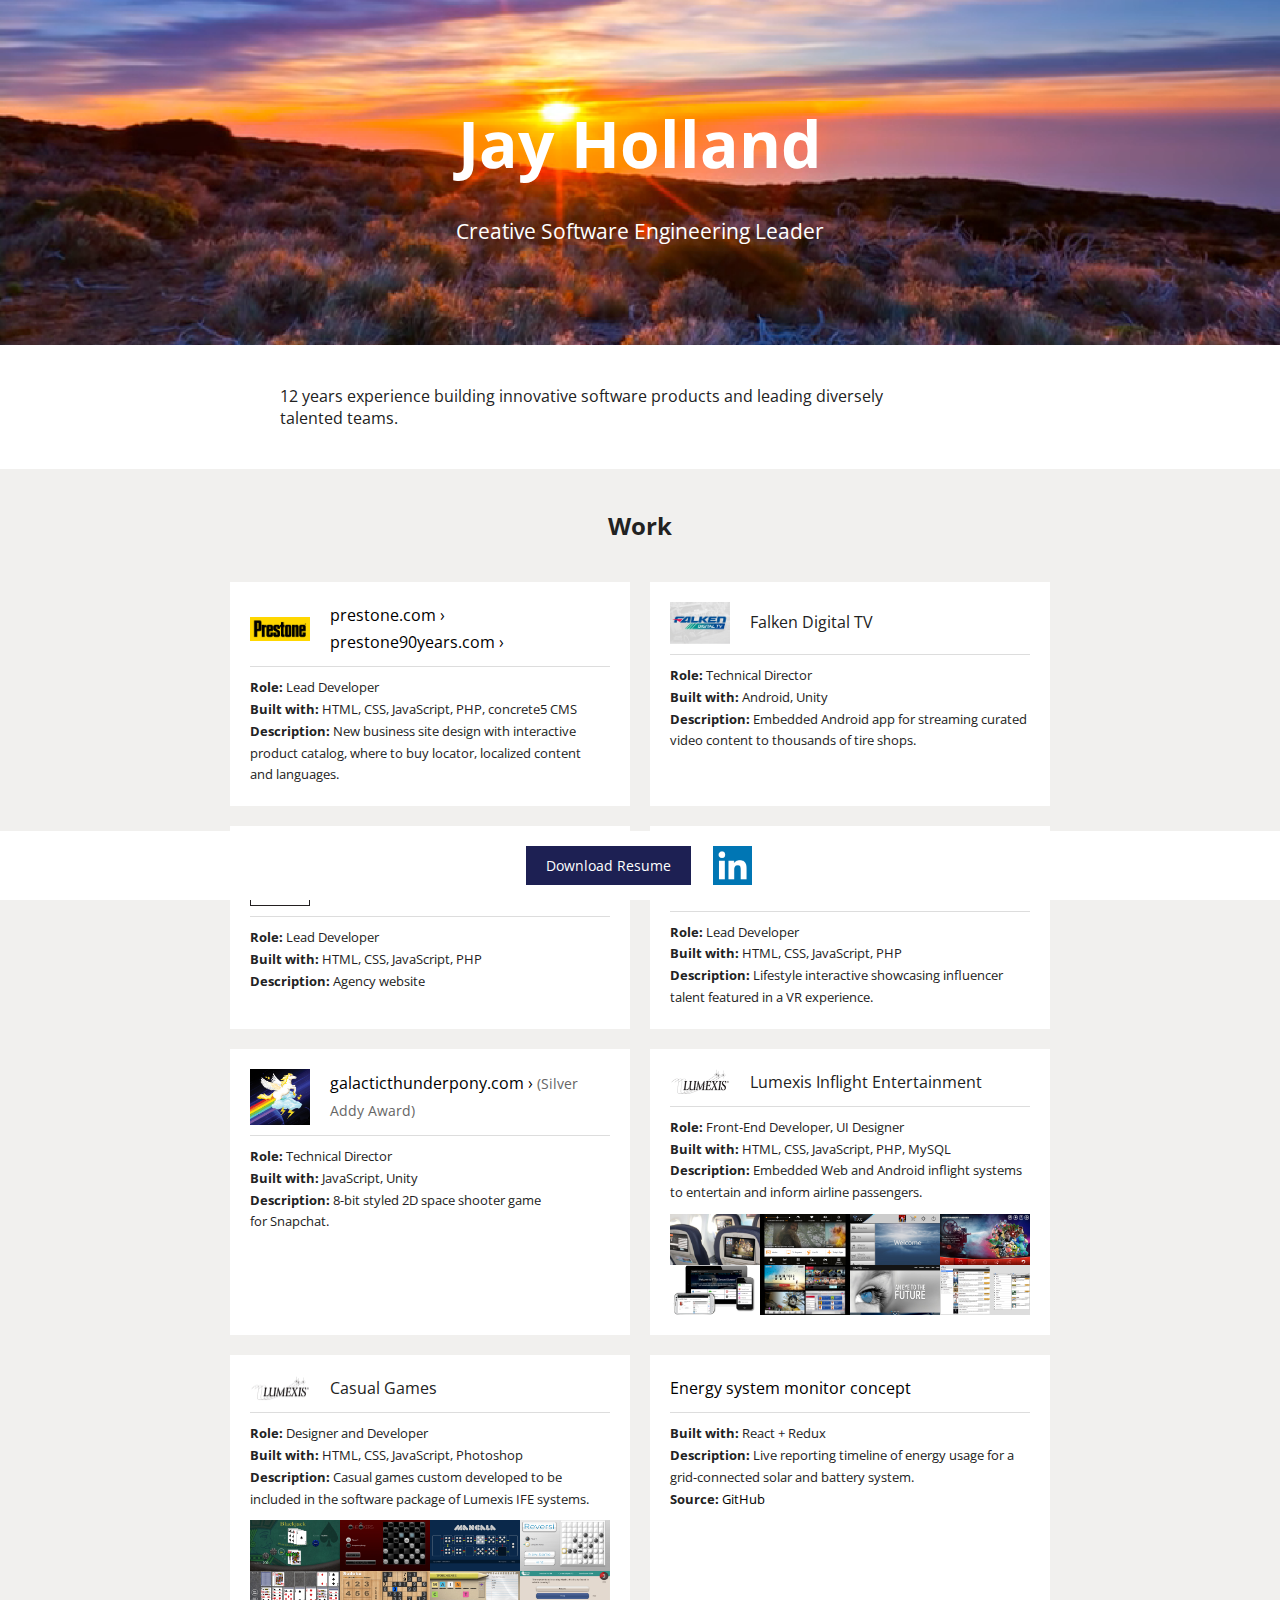
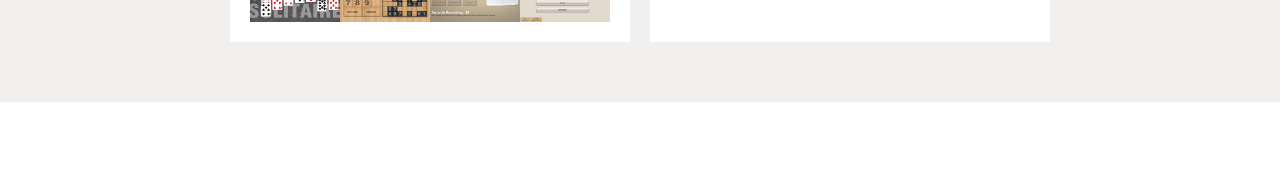
==== commit cb4ea711: "footer fixed position with spacer" ====
--- a/index.html
+++ b/index.html
@@ -91,7 +91,7 @@
             <p class="item-recent-work-details">
                 <span class="detail-label">Role:</span> Lead Developer
                 <br><span class="detail-label">Built with:</span> HTML, CSS, JavaScript, PHP
-                <br><span class="detail-label">Description:</span> Agency website branding and positioning as <span class="noBreak">thought leaders.</span>
+                <br><span class="detail-label">Description:</span> Agency website
             </p>
         </div>
         <div class="item-recent-work">
@@ -104,7 +104,7 @@
             <p class="item-recent-work-details">
                 <span class="detail-label">Role:</span> Lead Developer
                 <br><span class="detail-label">Built with:</span> HTML, CSS, JavaScript, PHP
-                <br><span class="detail-label">Description:</span> Lifestyle interactive that showcases the influencer talent featured in the <span class="noBreak">VR experience.</span>
+                <br><span class="detail-label">Description:</span> Lifestyle interactive showcasing influencer talent featured in a <span class="noBreak">VR experience.</span>
             </p>
         </div>
         <div class="item-recent-work">
@@ -174,11 +174,12 @@
             <p class="item-recent-work-details">
                 <span class="detail-label">Built with:</span> React + Redux
                 <br><span class="detail-label">Description:</span> Live reporting timeline of energy usage for a grid-connected solar and <span class="noBreak">battery system.</span>
-                <br><span class="detail-label">Source:</span> <a href="https://github.com/jaycholland/energy-system-monitor" target="_blank">GitHub</https:>
+                <br><span class="detail-label">Source:</span> <a href="https://github.com/jaycholland/energy-system-monitor" target="_blank">GitHub</a>
             </p>
         </div>
     </div>
 </section>
+<div class="spacer-bottom"></div>
 <footer class="section-resume">
     <div class="section-inner">
         <a href="jay-holland-resume.docx" class="button">Download Resume</a><a href="http://www.linkedin.com/in/jaycholland" target="_blank" class="button linkedin">&nbsp;</a>
--- a/css/styles.css
+++ b/css/styles.css
@@ -283,15 +283,24 @@
 .lum-lightbox {
     background: rgba(0,0,0,.8);
 }
+.spacer-bottom{
+	background-color:#FFFFFF;
+	height:70px;
+}
 footer{
 	background-color:#FFFFFF;
 	text-align:center;
+	position: fixed;
+	bottom:0;
+}
+footer .section-inner{
+	padding:15px;
 }
 a.button{
 	display:inline-block;
 	position:relative;
 	width:auto;
-	margin:10px;
+	margin:0 10px;
 	padding:10px 20px;
 	background-color:rgb(29, 32, 83);
 	text-align:center;
